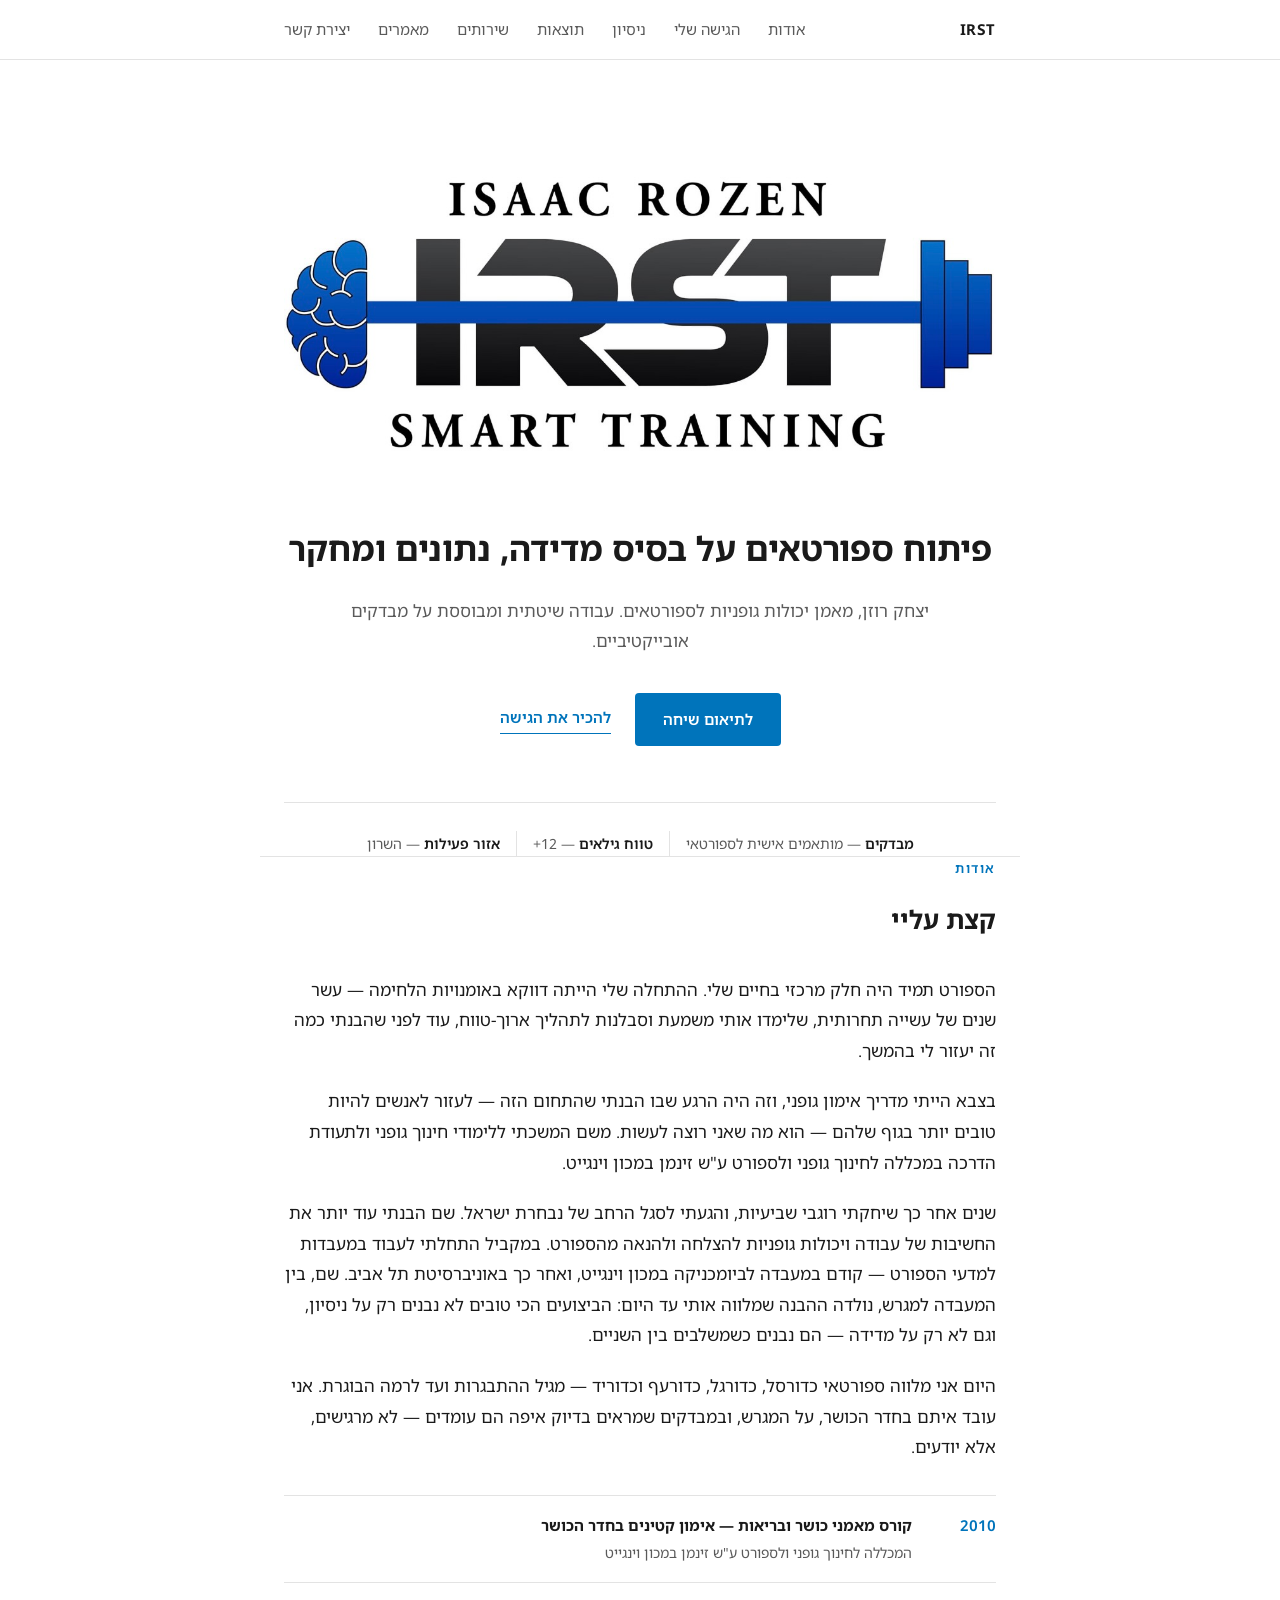
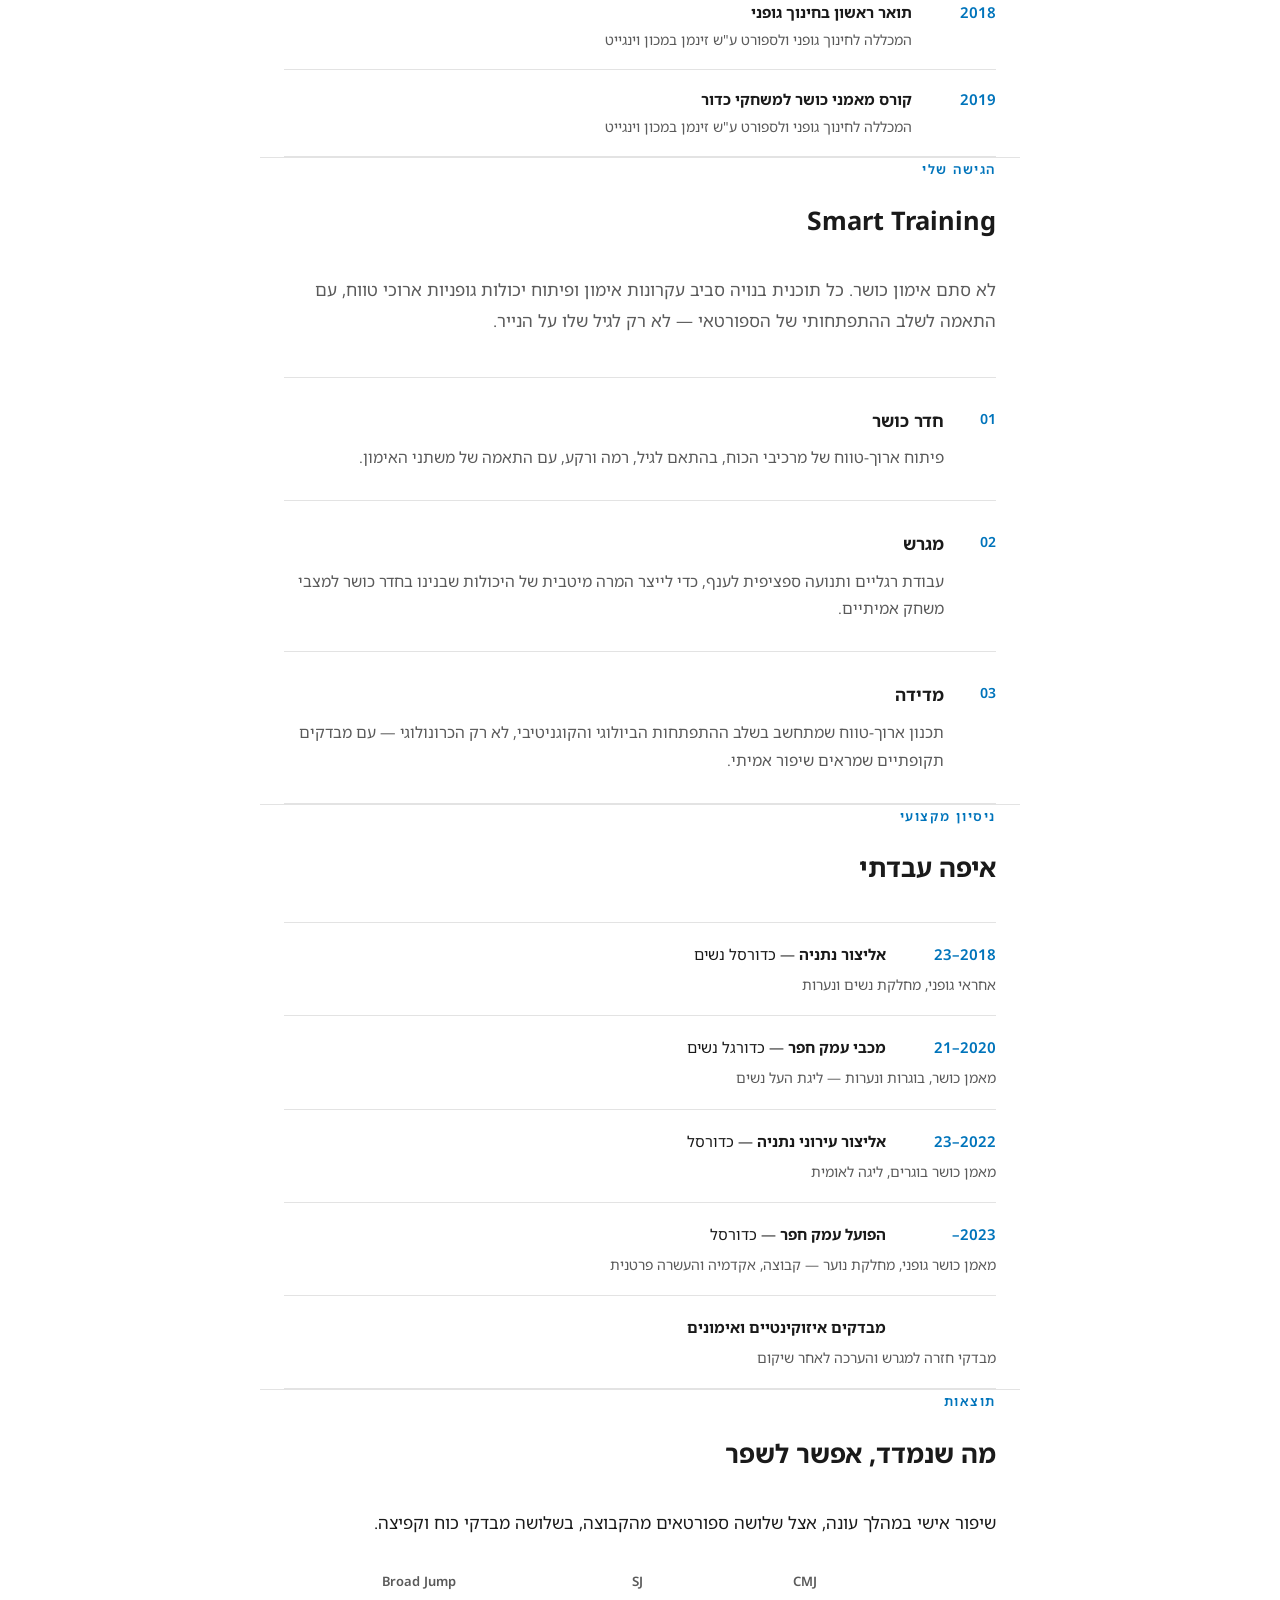
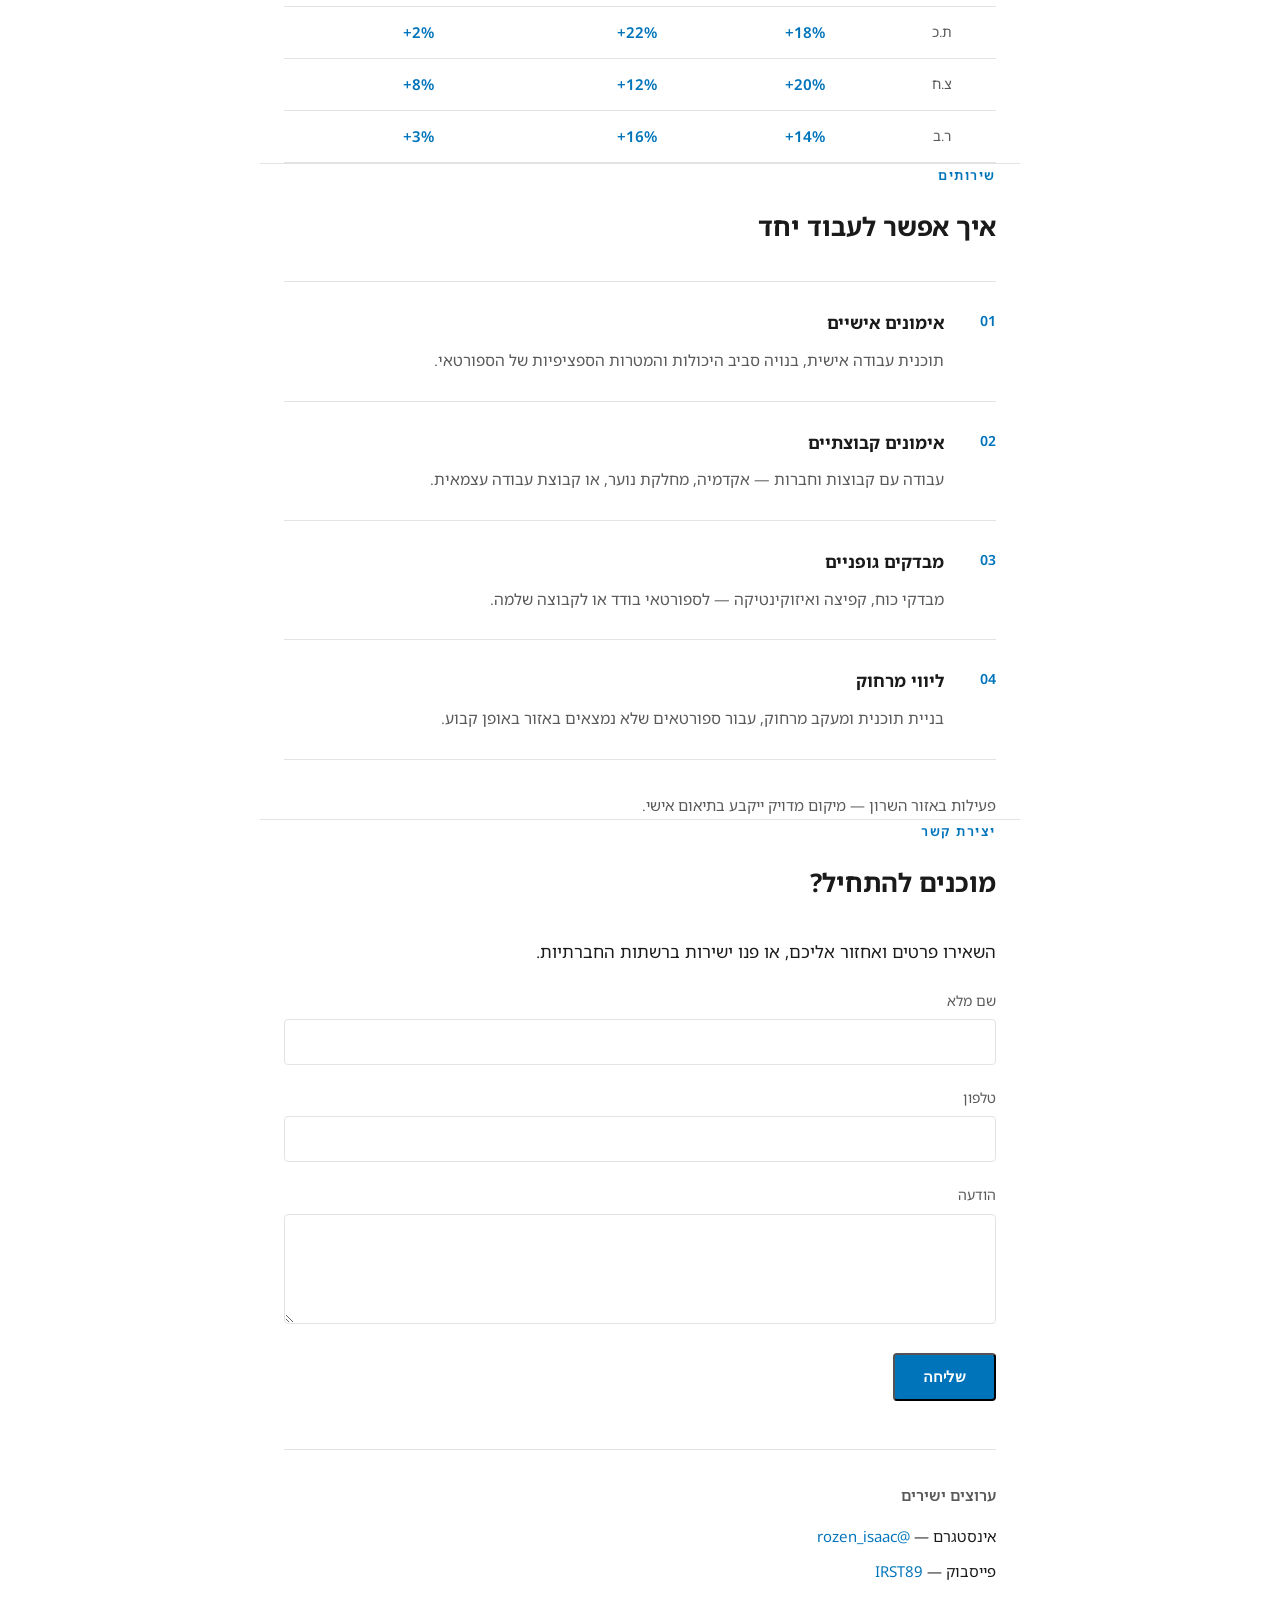
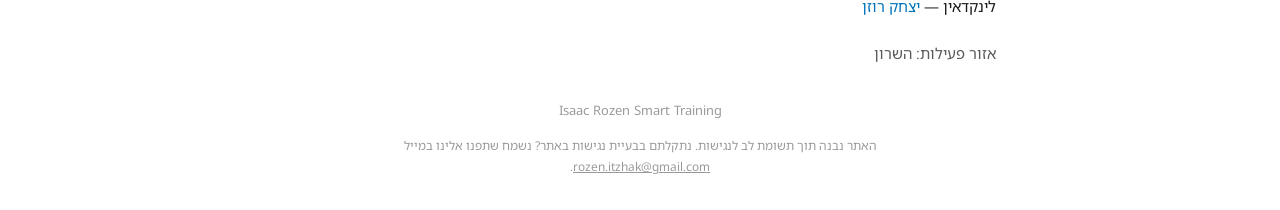
==== index.html @ 1d45dc2c "Initial commit: IRST website" ====
<!DOCTYPE html>
<html lang="he" dir="rtl">
<head>
<meta charset="UTF-8">
<meta name="viewport" content="width=device-width, initial-scale=1.0">
<title>יצחק רוזן — Smart Training</title>
<meta name="description" content="יצחק רוזן, מאמן יכולות גופניות לספורטאים. עבודה שיטתית ומבוססת על מבדקים אובייקטיביים.">
<link rel="preconnect" href="https://fonts.googleapis.com">
<link rel="preconnect" href="https://fonts.gstatic.com" crossorigin>
<link href="https://fonts.googleapis.com/css2?family=Noto+Sans+Hebrew:wght@400;500;600;700&display=swap" rel="stylesheet">
<link rel="stylesheet" href="styles.css">
</head>
<body>

<a href="#main" class="skip-link">דלג לתוכן הראשי</a>

<header class="site-nav">
  <div class="nav-inner">
    <div class="nav-brand">IRST</div>
    <nav class="nav-links" id="navLinks">
      <a href="#about">אודות</a>
      <a href="#approach">הגישה שלי</a>
      <a href="#experience">ניסיון</a>
      <a href="#results">תוצאות</a>
      <a href="#services">שירותים</a>
      <a href="articles.html">מאמרים</a>
      <a href="#contact">יצירת קשר</a>
    </nav>
    <button class="nav-toggle" id="navToggle" aria-label="פתיחת תפריט" aria-expanded="false">
      <span></span>
    </button>
  </div>
</header>

<main id="main">

  <!-- ============ HERO ============ -->
  <section class="hero wrap" id="hero">
    <img src="logo.jpg" alt="Isaac Rozen Smart Training — IRST" class="hero-logo" id="heroLogo">

    <h1>פיתוח ספורטאים על בסיס מדידה, נתונים ומחקר</h1>
    <p class="subtext">
      יצחק רוזן, מאמן יכולות גופניות לספורטאים. עבודה שיטתית ומבוססת על מבדקים אובייקטיביים.
    </p>

    <div class="hero-actions">
      <a href="#contact" class="btn-primary">לתיאום שיחה</a>
      <a href="#approach" class="link-secondary">להכיר את הגישה</a>
    </div>

    <div class="facts-strip">
      <div class="fact"><strong>מבדקים</strong> — מותאמים אישית לספורטאי</div>
      <div class="fact"><strong>טווח גילאים</strong> — 12+</div>
      <div class="fact"><strong>אזור פעילות</strong> — השרון</div>
    </div>
  </section>

  <!-- ============ ABOUT ============ -->
  <section class="wrap" id="about">
    <p class="section-label">אודות</p>
    <h2>קצת עליי</h2>

    <p>
      הספורט תמיד היה חלק מרכזי בחיים שלי. ההתחלה שלי הייתה דווקא באומנויות
      הלחימה — עשר שנים של עשייה תחרותית, שלימדו אותי משמעת וסבלנות לתהליך ארוך-טווח, עוד לפני
      שהבנתי כמה זה יעזור לי בהמשך.
    </p>
    <p>
      בצבא הייתי מדריך אימון גופני, וזה היה הרגע שבו הבנתי שהתחום הזה — לעזור לאנשים להיות
      טובים יותר בגוף שלהם — הוא מה שאני רוצה לעשות. משם המשכתי ללימודי חינוך גופני ולתעודת
      הדרכה במכללה לחינוך גופני ולספורט ע"ש זינמן במכון וינגייט.
    </p>
    <p>
      שנים אחר כך שיחקתי רוגבי שביעיות, והגעתי לסגל הרחב של נבחרת ישראל. שם הבנתי עוד יותר את
      החשיבות של עבודה ויכולות גופניות להצלחה ולהנאה מהספורט. במקביל התחלתי לעבוד במעבדות
      למדעי הספורט — קודם במעבדה לביומכניקה במכון וינגייט, ואחר כך באוניברסיטת תל אביב. שם, בין
      המעבדה למגרש, נולדה ההבנה שמלווה אותי עד היום: הביצועים הכי טובים לא נבנים רק על ניסיון,
      וגם לא רק על מדידה — הם נבנים כשמשלבים בין השניים.
    </p>
    <p>
      היום אני מלווה ספורטאי כדורסל, כדורגל, כדורעף וכדוריד — מגיל ההתבגרות ועד לרמה הבוגרת.
      אני עובד איתם בחדר הכושר, על המגרש, ובמבדקים שמראים בדיוק איפה הם עומדים — לא מרגישים,
      אלא יודעים.
    </p>

    <div class="credentials">
      <div class="credential-row">
        <div class="credential-year">2010</div>
        <div class="credential-body">
          <strong>קורס מאמני כושר ובריאות — אימון קטינים בחדר הכושר</strong>
          <span>המכללה לחינוך גופני ולספורט ע"ש זינמן במכון וינגייט</span>
        </div>
      </div>
      <div class="credential-row">
        <div class="credential-year">2018</div>
        <div class="credential-body">
          <strong>תואר ראשון בחינוך גופני</strong>
          <span>המכללה לחינוך גופני ולספורט ע"ש זינמן במכון וינגייט</span>
        </div>
      </div>
      <div class="credential-row">
        <div class="credential-year">2019</div>
        <div class="credential-body">
          <strong>קורס מאמני כושר למשחקי כדור</strong>
          <span>המכללה לחינוך גופני ולספורט ע"ש זינמן במכון וינגייט</span>
        </div>
      </div>
    </div>
  </section>

  <!-- ============ APPROACH ============ -->
  <section class="wrap" id="approach">
    <p class="section-label">הגישה שלי</p>
    <h2>Smart Training</h2>
    <p class="approach-intro">
      לא סתם אימון כושר. כל תוכנית בנויה סביב עקרונות אימון ופיתוח יכולות גופניות ארוכי טווח,
      עם התאמה לשלב ההתפתחותי של הספורטאי — לא רק לגיל שלו על הנייר.
    </p>

    <div class="approach-item">
      <div class="approach-num">01</div>
      <div class="approach-body">
        <h3>חדר כושר</h3>
        <p>
          פיתוח ארוך-טווח של מרכיבי הכוח, בהתאם לגיל, רמה ורקע, עם התאמה של משתני האימון.
        </p>
      </div>
    </div>
    <div class="approach-item">
      <div class="approach-num">02</div>
      <div class="approach-body">
        <h3>מגרש</h3>
        <p>
          עבודת רגליים ותנועה ספציפית לענף, כדי לייצר המרה מיטבית של היכולות שבנינו בחדר כושר
          למצבי משחק אמיתיים.
        </p>
      </div>
    </div>
    <div class="approach-item">
      <div class="approach-num">03</div>
      <div class="approach-body">
        <h3>מדידה</h3>
        <p>
          תכנון ארוך-טווח שמתחשב בשלב ההתפתחות הביולוגי והקוגניטיבי, לא רק הכרונולוגי — עם
          מבדקים תקופתיים שמראים שיפור אמיתי.
        </p>
      </div>
    </div>
  </section>

  <!-- ============ EXPERIENCE ============ -->
  <section class="wrap" id="experience">
    <p class="section-label">ניסיון מקצועי</p>
    <h2>איפה עבדתי</h2>

    <div class="experience-list">
      <div class="experience-row">
        <div class="experience-year">2018–23</div>
        <div class="experience-main"><strong>אליצור נתניה</strong> — כדורסל נשים</div>
        <div class="experience-role">אחראי גופני, מחלקת נשים ונערות</div>
      </div>
      <div class="experience-row">
        <div class="experience-year">2020–21</div>
        <div class="experience-main"><strong>מכבי עמק חפר</strong> — כדורגל נשים</div>
        <div class="experience-role">מאמן כושר, בוגרות ונערות — ליגת העל נשים</div>
      </div>
      <div class="experience-row">
        <div class="experience-year">2022–23</div>
        <div class="experience-main"><strong>אליצור עירוני נתניה</strong> — כדורסל</div>
        <div class="experience-role">מאמן כושר בוגרים, ליגה לאומית</div>
      </div>
      <div class="experience-row">
        <div class="experience-year">2023–</div>
        <div class="experience-main"><strong>הפועל עמק חפר</strong> — כדורסל</div>
        <div class="experience-role">מאמן כושר גופני, מחלקת נוער — קבוצה, אקדמיה והעשרה פרטנית</div>
      </div>
      <div class="experience-row">
        <div class="experience-year">&nbsp;</div>
        <div class="experience-main"><strong>מבדקים איזוקינטיים ואימונים</strong></div>
        <div class="experience-role">מבדקי חזרה למגרש והערכה לאחר שיקום</div>
      </div>
    </div>
  </section>

  <!-- ============ RESULTS ============ -->
  <section class="wrap" id="results">
    <p class="section-label">תוצאות</p>
    <h2>מה שנמדד, אפשר לשפר</h2>
    <p>
      שיפור אישי במהלך עונה, אצל שלושה ספורטאים מהקבוצה, בשלושה מבדקי כוח וקפיצה.
    </p>

    <div class="results-table-wrap">
      <table class="results-table">
        <thead>
          <tr>
            <th></th>
            <th>CMJ</th>
            <th>SJ</th>
            <th>Broad Jump</th>
          </tr>
        </thead>
        <tbody>
          <tr>
            <td>ת.כ</td>
            <td>+18%</td>
            <td>+22%</td>
            <td>+2%</td>
          </tr>
          <tr>
            <td>צ.ח</td>
            <td>+20%</td>
            <td>+12%</td>
            <td>+8%</td>
          </tr>
          <tr>
            <td>ר.ב</td>
            <td>+14%</td>
            <td>+16%</td>
            <td>+3%</td>
          </tr>
        </tbody>
      </table>
    </div>
  </section>

  <!-- ============ SERVICES ============ -->
  <section class="wrap" id="services">
    <p class="section-label">שירותים</p>
    <h2>איך אפשר לעבוד יחד</h2>

    <div class="service-item">
      <div class="service-num">01</div>
      <div class="service-body">
        <h3>אימונים אישיים</h3>
        <p>תוכנית עבודה אישית, בנויה סביב היכולות והמטרות הספציפיות של הספורטאי.</p>
      </div>
    </div>
    <div class="service-item">
      <div class="service-num">02</div>
      <div class="service-body">
        <h3>אימונים קבוצתיים</h3>
        <p>עבודה עם קבוצות וחברות — אקדמיה, מחלקת נוער, או קבוצת עבודה עצמאית.</p>
      </div>
    </div>
    <div class="service-item">
      <div class="service-num">03</div>
      <div class="service-body">
        <h3>מבדקים גופניים</h3>
        <p>מבדקי כוח, קפיצה ואיזוקינטיקה — לספורטאי בודד או לקבוצה שלמה.</p>
      </div>
    </div>
    <div class="service-item">
      <div class="service-num">04</div>
      <div class="service-body">
        <h3>ליווי מרחוק</h3>
        <p>בניית תוכנית ומעקב מרחוק, עבור ספורטאים שלא נמצאים באזור באופן קבוע.</p>
      </div>
    </div>

    <p class="services-closing">פעילות באזור השרון — מיקום מדויק ייקבע בתיאום אישי.</p>
  </section>

  <!-- ============ CONTACT ============ -->
  <section class="wrap" id="contact">
    <p class="section-label">יצירת קשר</p>
    <h2>מוכנים להתחיל?</h2>
    <p>השאירו פרטים ואחזור אליכם, או פנו ישירות ברשתות החברתיות.</p>

    <form class="contact-form" id="contactForm" action="https://formspree.io/f/xbdnpzzw" method="POST">
      <div class="form-group">
        <label for="fullName">שם מלא</label>
        <input type="text" id="fullName" name="fullName" required>
      </div>
      <div class="form-group">
        <label for="phone">טלפון</label>
        <input type="tel" id="phone" name="phone" required>
      </div>
      <div class="form-group">
        <label for="message">הודעה</label>
        <textarea id="message" name="message"></textarea>
      </div>
      <button type="submit" class="btn-primary">שליחה</button>
    </form>

    <p class="form-success" id="contactSuccess" hidden>
      תודה! הפרטים נשלחו בהצלחה, ואחזור אליכם בהקדם.
    </p>

    <div class="contact-channels">
      <h3>ערוצים ישירים</h3>
      <ul>
        <li>אינסטגרם — <a href="https://instagram.com/rozen_isaac" target="_blank" rel="noopener">@rozen_isaac</a></li>
        <li>פייסבוק — <a href="https://www.facebook.com/IRST89/" target="_blank" rel="noopener">IRST89</a></li>
        <li>לינקדאין — <a href="https://www.linkedin.com/in/itzhak-rozen-9300a0170" target="_blank" rel="noopener">יצחק רוזן</a></li>
      </ul>
      <p class="contact-area">אזור פעילות: השרון</p>
    </div>
  </section>

</main>

<footer>
  <div class="wrap">
    Isaac Rozen Smart Training
    <p class="accessibility-note">
      האתר נבנה תוך תשומת לב לנגישות. נתקלתם בבעיית נגישות באתר?
      נשמח שתפנו אלינו במייל <a href="mailto:rozen.itzhak@gmail.com">rozen.itzhak@gmail.com</a>.
    </p>
  </div>
</footer>

<script>
  // Mobile menu toggle
  var navToggle = document.getElementById('navToggle');
  var navLinks = document.getElementById('navLinks');

  navToggle.addEventListener('click', function () {
    var isOpen = navLinks.classList.toggle('open');
    navToggle.classList.toggle('open', isOpen);
    navToggle.setAttribute('aria-expanded', isOpen ? 'true' : 'false');
  });

  // Close mobile menu after tapping a link
  navLinks.querySelectorAll('a').forEach(function (link) {
    link.addEventListener('click', function () {
      navLinks.classList.remove('open');
      navToggle.classList.remove('open');
      navToggle.setAttribute('aria-expanded', 'false');
    });
  });

  // Logo placeholder fallback: shows a dashed box with instructions until logo.png exists
  var heroLogo = document.getElementById('heroLogo');
  heroLogo.addEventListener('error', function () {
    var placeholder = document.createElement('div');
    placeholder.className = 'hero-logo-placeholder';
    placeholder.textContent = 'לוגו IRST — יופיע כאן לאחר הוספת הקובץ logo.png';
    heroLogo.replaceWith(placeholder);
  });

  // Contact form: submits to Formspree via fetch so the user stays on the page
  var contactForm = document.getElementById('contactForm');
  contactForm.addEventListener('submit', function (e) {
    e.preventDefault();
    var submitButton = contactForm.querySelector('button[type="submit"]');
    submitButton.disabled = true;

    fetch(contactForm.action, {
      method: 'POST',
      body: new FormData(contactForm),
      headers: { 'Accept': 'application/json' }
    }).then(function (response) {
      if (response.ok) {
        contactForm.reset();
        contactForm.hidden = true;
        document.getElementById('contactSuccess').hidden = false;
      } else {
        alert('משהו השתבש בשליחה. נסו שוב או פנו ישירות ברשתות החברתיות.');
        submitButton.disabled = false;
      }
    }).catch(function () {
      alert('משהו השתבש בשליחה. נסו שוב או פנו ישירות ברשתות החברתיות.');
      submitButton.disabled = false;
    });
  });
</script>

</body>
</html>
---- styles.css ----
:root {
  --accent: #0074BB;
  --text: #1a1a1a;
  --text-secondary: #5a5a5a;
  --border: #e3e3e3;
  --bg: #ffffff;
  --max-width: 760px;
}

* { box-sizing: border-box; }

html {
  scroll-behavior: smooth;
}

body {
  margin: 0;
  background: var(--bg);
  color: var(--text);
  font-family: 'Noto Sans Hebrew', Arial, sans-serif;
  font-size: 17px;
  line-height: 1.8;
  -webkit-font-smoothing: antialiased;
}

a {
  color: var(--accent);
  text-decoration: none;
}
a:hover { text-decoration: underline; }

.wrap {
  max-width: var(--max-width);
  margin: 0 auto;
  padding: 0 24px;
}

.skip-link {
  position: absolute;
  top: -100px;
  right: 16px;
  background: var(--accent);
  color: #fff;
  padding: 10px 18px;
  border-radius: 4px;
  font-size: 14px;
  font-weight: 600;
  z-index: 1000;
  transition: top 0.15s ease;
}
.skip-link:focus {
  top: 12px;
}

/* ---------- Nav ---------- */

header.site-nav {
  position: sticky;
  top: 0;
  background: rgba(255,255,255,0.96);
  backdrop-filter: saturate(180%) blur(6px);
  border-bottom: 1px solid var(--border);
  z-index: 100;
}

.nav-inner {
  max-width: var(--max-width);
  margin: 0 auto;
  padding: 16px 24px;
  display: flex;
  align-items: center;
  justify-content: space-between;
}

.nav-brand {
  font-weight: 700;
  font-size: 15px;
  letter-spacing: 0.04em;
  color: var(--text);
}

nav.nav-links {
  display: flex;
  gap: 28px;
}

nav.nav-links a {
  color: var(--text-secondary);
  font-size: 15px;
}
nav.nav-links a:hover { color: var(--accent); text-decoration: none; }

.nav-toggle {
  display: none;
  background: none;
  border: none;
  cursor: pointer;
  padding: 6px;
  width: 32px;
  height: 32px;
  position: relative;
}
.nav-toggle span,
.nav-toggle span::before,
.nav-toggle span::after {
  content: "";
  display: block;
  position: absolute;
  right: 6px;
  left: 6px;
  height: 2px;
  background: var(--text);
  transition: transform 0.2s ease, opacity 0.2s ease;
}
.nav-toggle span { top: 15px; }
.nav-toggle span::before { top: -8px; }
.nav-toggle span::after { top: 8px; }
.nav-toggle.open span { background: transparent; }
.nav-toggle.open span::before { transform: translateY(8px) rotate(45deg); }
.nav-toggle.open span::after { transform: translateY(-8px) rotate(-45deg); }

@media (max-width: 700px) {
  nav.nav-links {
    position: absolute;
    top: 100%;
    right: 0;
    left: 0;
    background: var(--bg);
    border-bottom: 1px solid var(--border);
    flex-direction: column;
    gap: 0;
    max-height: 0;
    overflow: hidden;
    transition: max-height 0.25s ease;
  }
  nav.nav-links.open {
    max-height: 400px;
  }
  nav.nav-links a {
    padding: 14px 24px;
    border-top: 1px solid var(--border);
  }
  .nav-toggle { display: block; }
}

/* ---------- Sections ---------- */

section {
  padding: 88px 0;
  border-bottom: 1px solid var(--border);
  scroll-margin-top: 64px;
}
section:last-of-type { border-bottom: none; }

.section-label {
  font-size: 13px;
  font-weight: 600;
  letter-spacing: 0.12em;
  text-transform: uppercase;
  color: var(--accent);
  margin: 0 0 16px;
}

h1, h2, h3 { font-weight: 700; margin: 0; }

h2 {
  font-size: 1.6rem;
  margin-bottom: 32px;
}

p { margin: 0 0 20px; color: var(--text); }
p:last-child { margin-bottom: 0; }

.text-secondary { color: var(--text-secondary); }

/* ---------- Hero ---------- */

.hero {
  padding-top: 56px;
  text-align: center;
}

.hero-logo {
  width: 100%;
  max-width: 100%;
  height: auto;
  display: block;
  margin: 0 0 8px;
}

/* Placeholder shown until the real logo file is dropped in (see JS onerror fallback below) */
.hero-logo-placeholder {
  width: 100%;
  aspect-ratio: 16 / 5;
  border: 1px dashed var(--border);
  border-radius: 6px;
  display: flex;
  align-items: center;
  justify-content: center;
  color: var(--text-secondary);
  font-size: 14px;
  margin: 0 0 8px;
}

.hero h1 {
  font-size: 2.1rem;
  line-height: 1.4;
  margin: 0 0 24px;
}

.hero .subtext {
  font-size: 17px;
  color: var(--text-secondary);
  max-width: 620px;
  margin: 0 auto 36px;
}

.hero-actions {
  display: flex;
  align-items: center;
  justify-content: center;
  gap: 24px;
  flex-wrap: wrap;
  margin-bottom: 56px;
}

.btn-primary {
  display: inline-block;
  background: var(--accent);
  color: #fff;
  font-weight: 600;
  font-size: 15px;
  padding: 13px 28px;
  border-radius: 4px;
  text-decoration: none;
}
.btn-primary:hover { background: #005f99; text-decoration: none; }

.link-secondary {
  font-weight: 600;
  font-size: 15px;
  color: var(--accent);
  border-bottom: 1px solid var(--accent);
  padding-bottom: 2px;
}
.link-secondary:hover { text-decoration: none; opacity: 0.75; }

.facts-strip {
  display: flex;
  justify-content: center;
  flex-wrap: wrap;
  gap: 10px 0;
  font-size: 14px;
  color: var(--text-secondary);
  border-top: 1px solid var(--border);
  padding-top: 28px;
}
.facts-strip .fact { padding: 0 16px; }
.facts-strip .fact:not(:last-child) { border-left: 1px solid var(--border); }
.facts-strip .fact strong { color: var(--text); font-weight: 600; }

@media (max-width: 480px) {
  .facts-strip { flex-direction: column; align-items: center; gap: 10px; }
  .facts-strip .fact { border-left: none !important; padding: 0; }
}

/* ---------- About / credentials list ---------- */

.credentials {
  margin-top: 32px;
}
.credential-row {
  display: flex;
  gap: 20px;
  padding: 16px 0;
  border-top: 1px solid var(--border);
  font-size: 15px;
}
.credential-row:last-child { border-bottom: 1px solid var(--border); }
.credential-year {
  flex: 0 0 auto;
  width: 64px;
  color: var(--accent);
  font-weight: 600;
}
.credential-body strong { display: block; color: var(--text); }
.credential-body span { color: var(--text-secondary); font-size: 14px; }

@media (max-width: 480px) {
  .credential-row { gap: 12px; }
  .credential-year { width: 48px; font-size: 14px; }
}

/* ---------- Approach ---------- */

.approach-intro {
  color: var(--text-secondary);
  margin-bottom: 40px;
}

.approach-item {
  display: flex;
  gap: 20px;
  padding: 28px 0;
  border-top: 1px solid var(--border);
}
.approach-item:last-child { border-bottom: 1px solid var(--border); }
.approach-num {
  flex: 0 0 auto;
  font-size: 14px;
  font-weight: 600;
  color: var(--accent);
  width: 32px;
}
.approach-body h3 { font-size: 17px; margin-bottom: 8px; }
.approach-body p { color: var(--text-secondary); font-size: 15.5px; }

/* ---------- Experience ---------- */

.experience-row {
  display: flex;
  flex-wrap: wrap;
  gap: 4px 20px;
  padding: 18px 0;
  border-top: 1px solid var(--border);
  font-size: 15px;
}
.experience-row:last-child { border-bottom: 1px solid var(--border); }
.experience-year {
  flex: 0 0 90px;
  color: var(--accent);
  font-weight: 600;
}
.experience-main { flex: 1 1 260px; }
.experience-main strong { color: var(--text); }
.experience-role { color: var(--text-secondary); font-size: 14px; flex-basis: 100%; }

/* ---------- Results ---------- */

.results-callout {
  border-right: 2px solid var(--accent);
  padding: 4px 18px;
  margin: 28px 0 40px;
  color: var(--text-secondary);
  font-size: 14.5px;
  font-style: italic;
}
[dir="rtl"] .results-callout {
  border-right: none;
  border-left: none;
  border-inline-start: 2px solid var(--accent);
}

.results-table-wrap {
  overflow-x: auto;
}
.results-table {
  width: 100%;
  border-collapse: collapse;
  font-size: 15px;
}
.results-table th,
.results-table td {
  padding: 12px 8px;
  text-align: center;
  border-top: 1px solid var(--border);
  white-space: nowrap;
}
.results-table thead th {
  border-top: none;
  border-bottom: 1px solid var(--border);
  color: var(--text-secondary);
  font-weight: 600;
  font-size: 13px;
}
.results-table tbody tr:last-child td {
  border-bottom: 1px solid var(--border);
}
.results-table td:first-child {
  color: var(--text-secondary);
  font-size: 14px;
}
.results-table td:not(:first-child) {
  direction: ltr;
  color: var(--accent);
  font-weight: 600;
}

/* ---------- Services ---------- */

.service-item {
  display: flex;
  gap: 20px;
  padding: 26px 0;
  border-top: 1px solid var(--border);
}
.service-item:last-of-type { border-bottom: 1px solid var(--border); }
.service-num {
  flex: 0 0 auto;
  width: 32px;
  font-size: 14px;
  font-weight: 600;
  color: var(--accent);
}
.service-body h3 { font-size: 17px; margin-bottom: 8px; }
.service-body p { color: var(--text-secondary); font-size: 15.5px; }

.services-closing {
  margin-top: 32px;
  color: var(--text-secondary);
  font-size: 15px;
}

/* ---------- Contact ---------- */

form.contact-form {
  margin-top: 8px;
}
.form-group {
  margin-bottom: 20px;
}
.form-group label {
  display: block;
  font-size: 14px;
  color: var(--text-secondary);
  margin-bottom: 6px;
}
.form-group input,
.form-group textarea {
  width: 100%;
  font-family: inherit;
  font-size: 15px;
  padding: 12px 14px;
  border: 1px solid var(--border);
  border-radius: 4px;
  background: #fff;
  color: var(--text);
}
.form-group input:focus,
.form-group textarea:focus {
  outline: none;
  border-color: var(--accent);
}
.form-group textarea { resize: vertical; min-height: 110px; }

.form-success {
  font-size: 15px;
  color: var(--accent);
  font-weight: 600;
}

.contact-channels {
  margin-top: 48px;
  padding-top: 32px;
  border-top: 1px solid var(--border);
}
.contact-channels h3 {
  font-size: 15px;
  color: var(--text-secondary);
  font-weight: 600;
  margin-bottom: 14px;
}
.contact-channels ul {
  list-style: none;
  margin: 0;
  padding: 0;
}
.contact-channels li {
  margin-bottom: 8px;
  font-size: 15px;
}
.contact-area {
  margin-top: 20px;
  font-size: 15px;
  color: var(--text-secondary);
}

footer {
  padding: 32px 0;
  text-align: center;
  font-size: 13px;
  color: #999;
}
.accessibility-note {
  margin: 12px 0 0;
  font-size: 12px;
  color: #999;
  max-width: 480px;
  margin-inline: auto;
}
.accessibility-note a {
  color: #999;
  text-decoration: underline;
}

/* ---------- Articles ---------- */

.article-item {
  padding: 28px 0;
  border-top: 1px solid var(--border);
}
.article-item:last-child { border-bottom: 1px solid var(--border); }
.article-item h3 { font-size: 19px; margin-bottom: 10px; }
.article-item p { color: var(--text-secondary); font-size: 15.5px; margin-bottom: 10px; }
.article-item a.read-more { font-weight: 600; font-size: 14px; }

.article-body h2 {
  font-size: 1.25rem;
  margin-top: 48px;
  margin-bottom: 20px;
}
.article-body h2:first-child { margin-top: 0; }
.article-body h3 {
  font-size: 1.05rem;
  margin-top: 32px;
  margin-bottom: 16px;
  color: var(--accent);
}
.article-body p {
  font-size: 16.5px;
}
.article-body ul {
  margin: 0 0 20px;
  padding-inline-start: 22px;
}
.article-body li {
  margin-bottom: 8px;
  color: var(--text);
}
.article-meta {
  color: var(--text-secondary);
  font-size: 14px;
  margin-bottom: 40px;
}
.back-link {
  display: inline-block;
  margin-bottom: 32px;
  font-size: 14px;
  font-weight: 600;
}
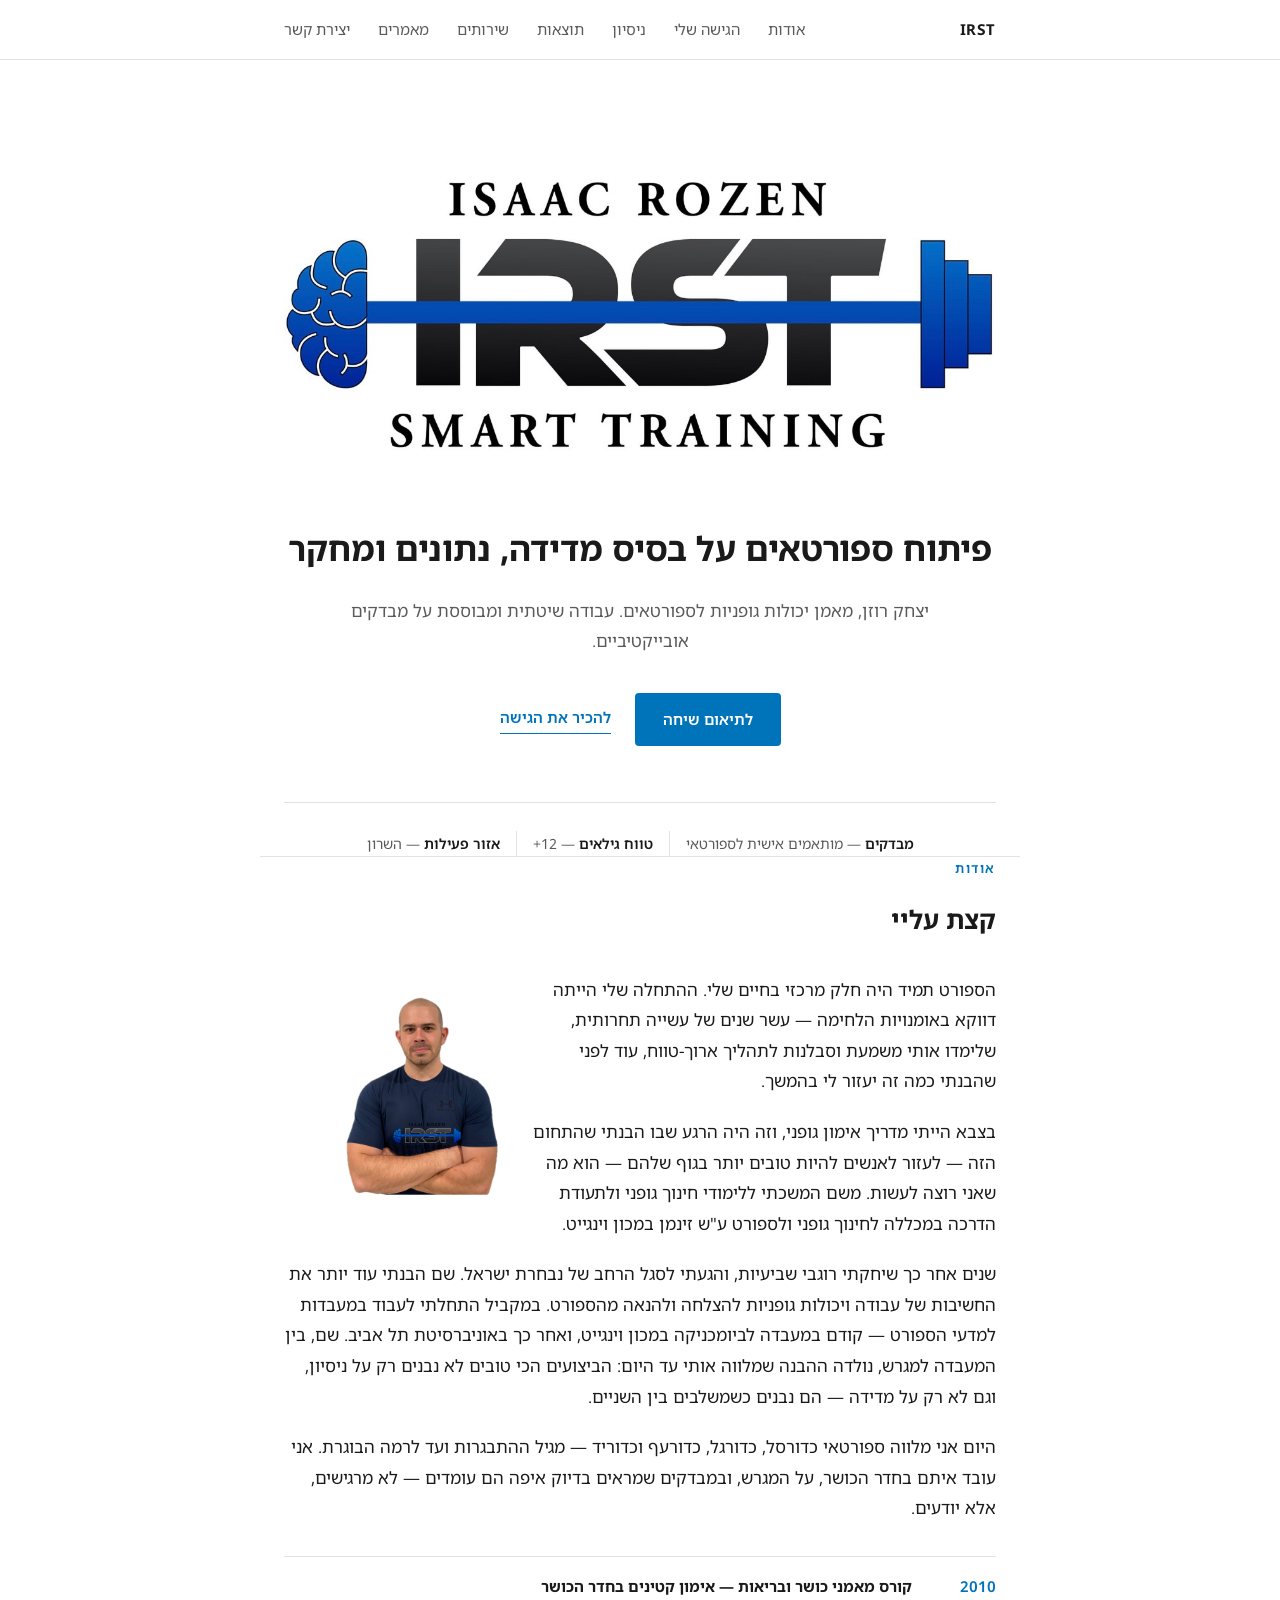
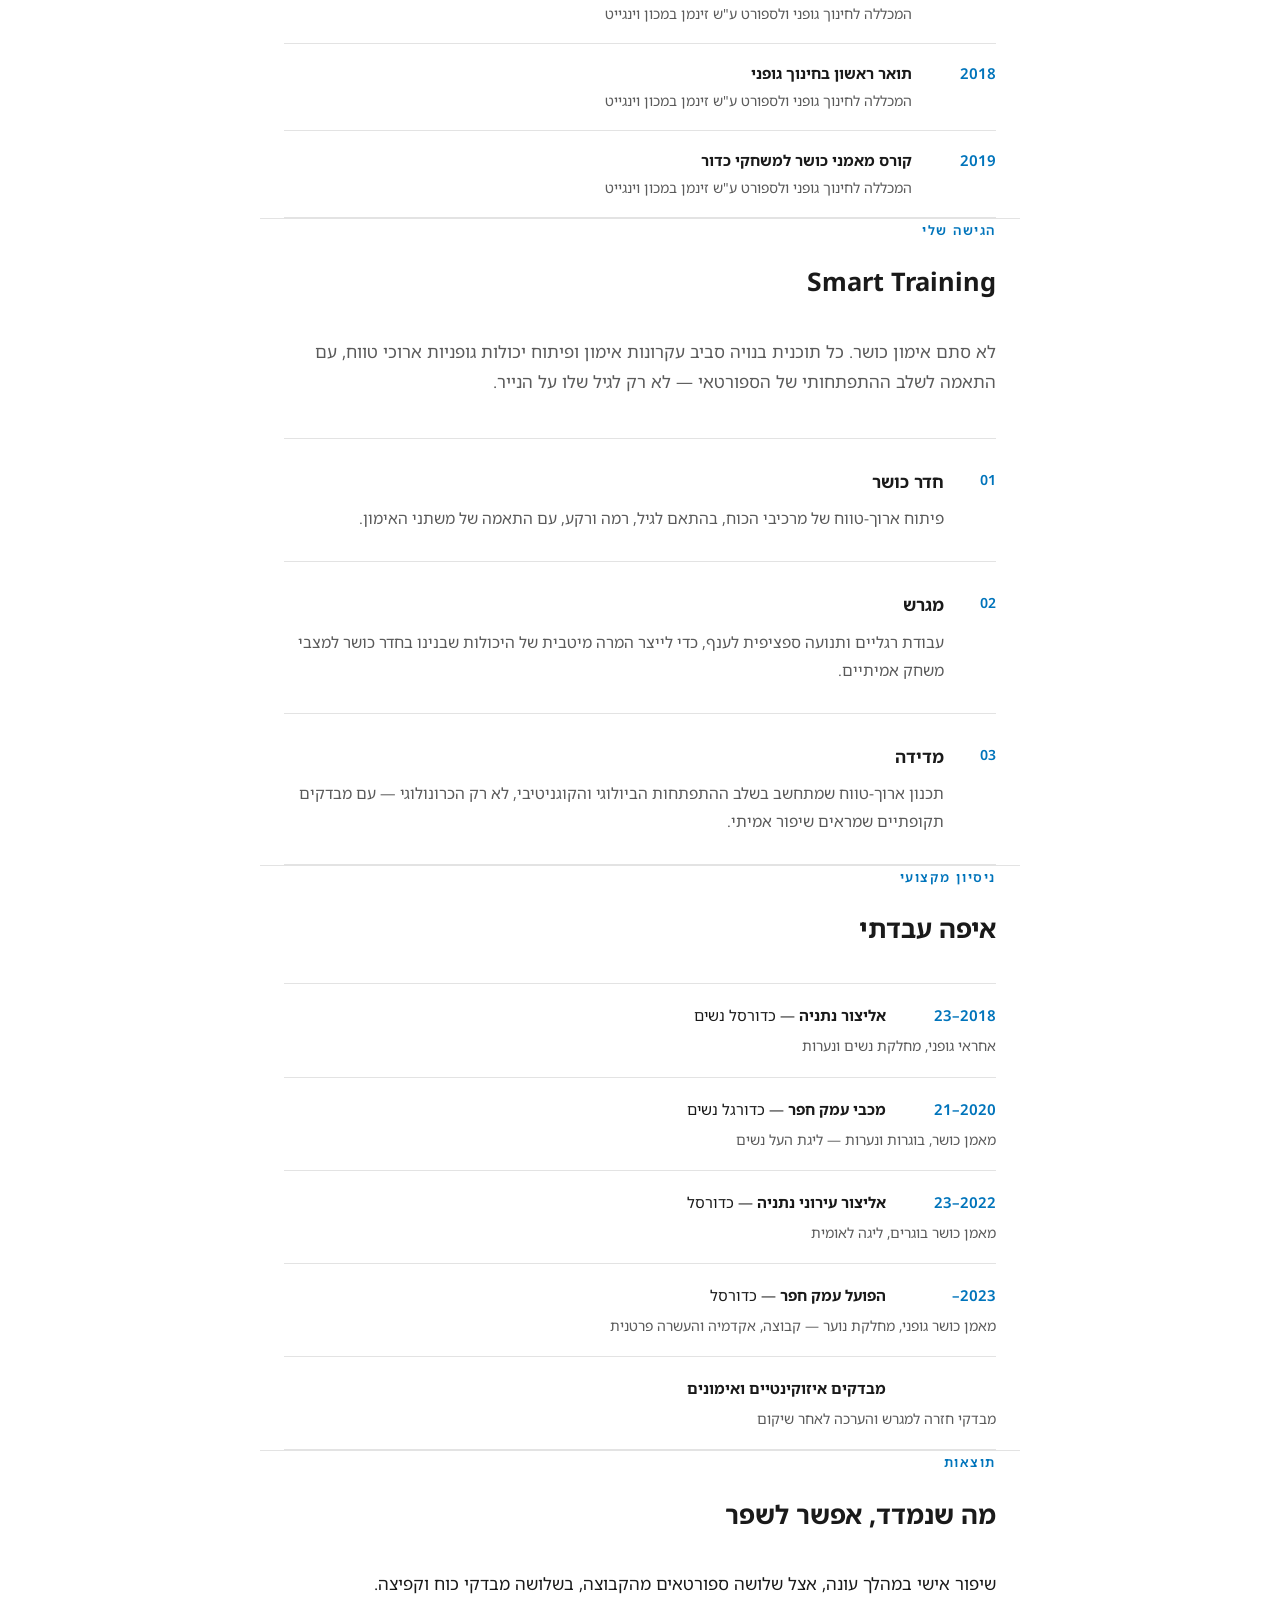
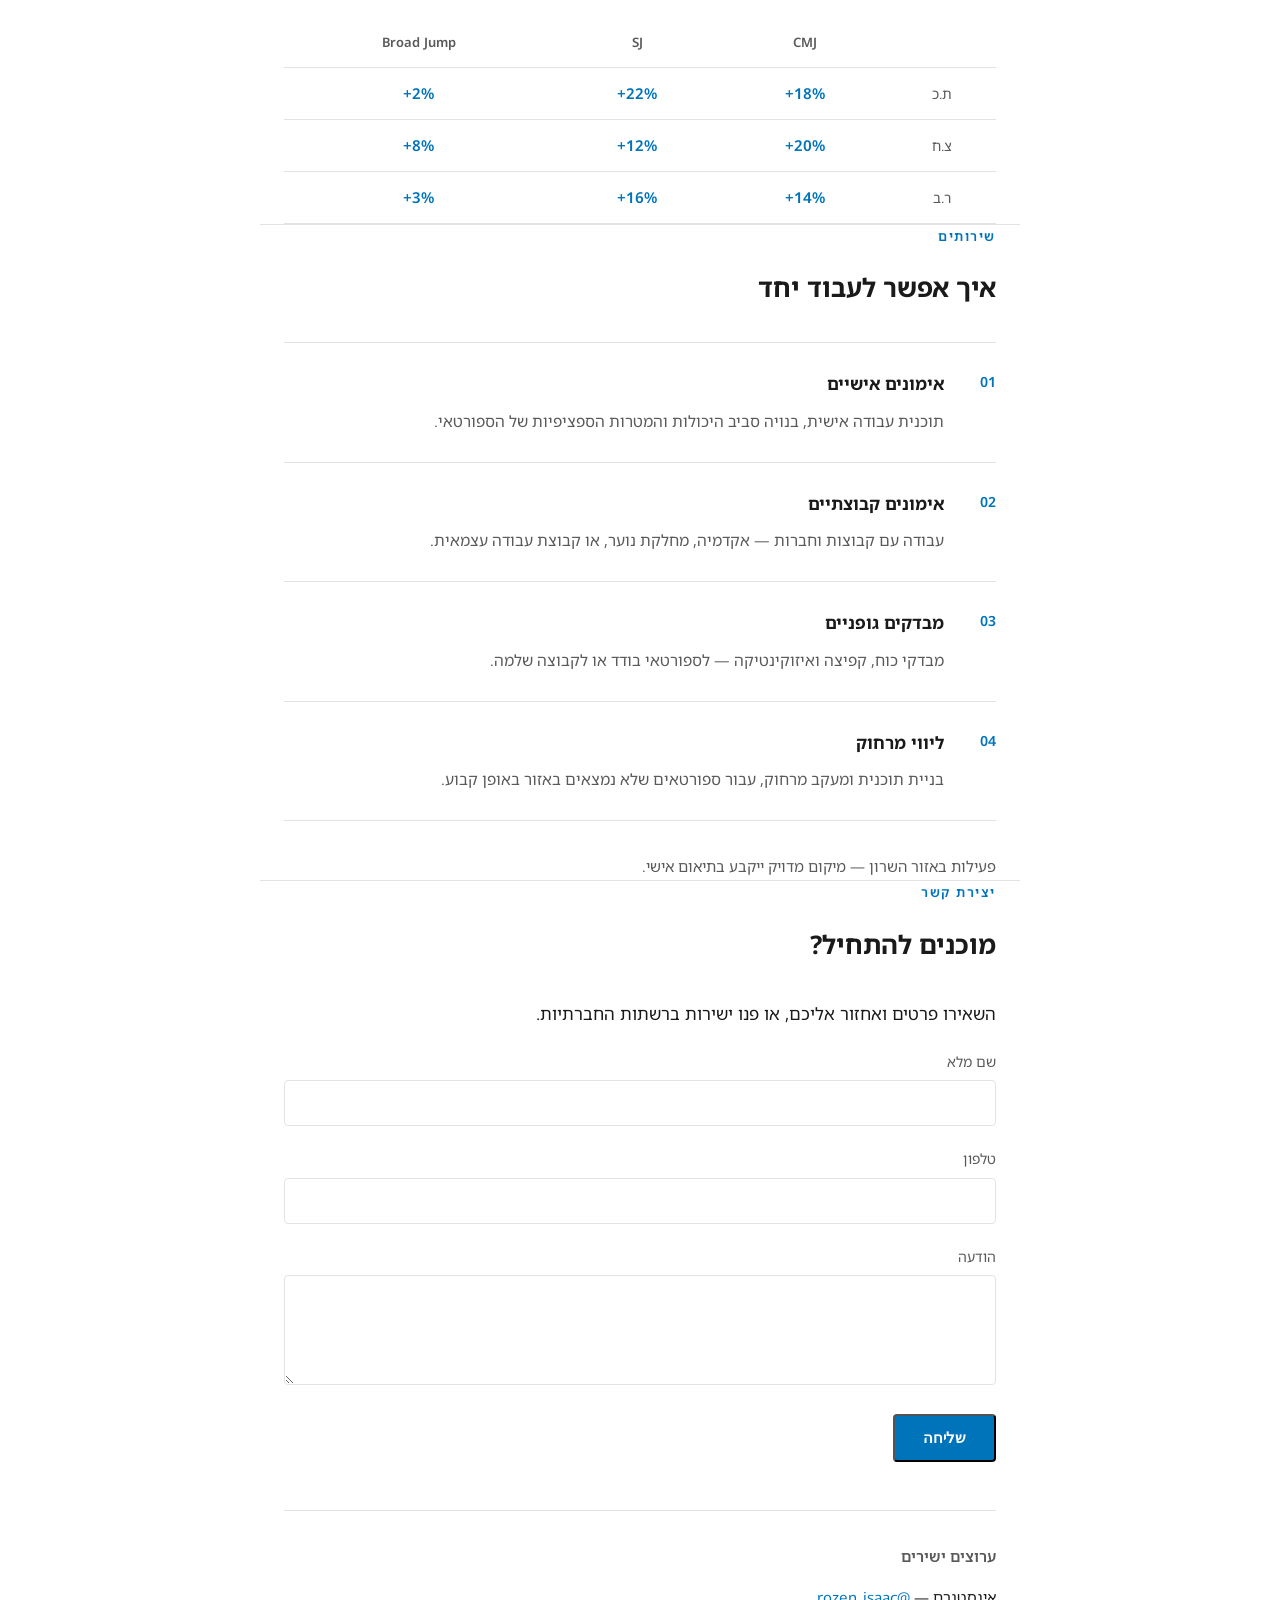
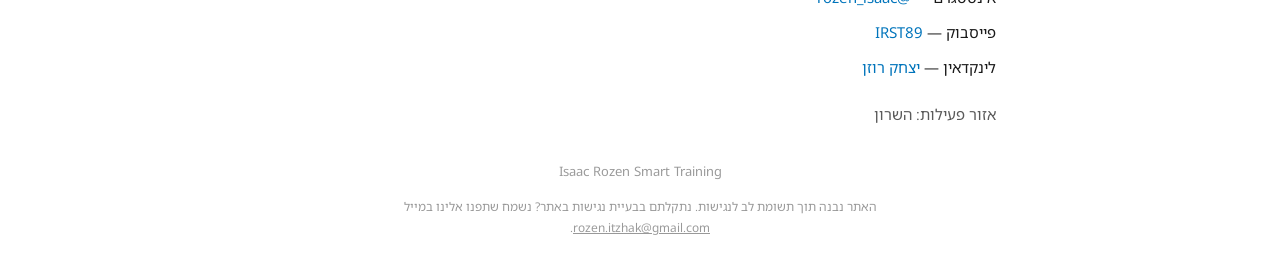
==== commit 6eb33622: "Add personal photo to About section" ====
--- a/index.html
+++ b/index.html
@@ -59,6 +59,8 @@
   <section class="wrap" id="about">
     <p class="section-label">אודות</p>
     <h2>קצת עליי</h2>
+
+    <img src="isaac-headshot.png" alt="יצחק רוזן" class="about-photo">
 
     <p>
       הספורט תמיד היה חלק מרכזי בחיים שלי. ההתחלה שלי הייתה דווקא באומנויות
--- a/styles.css
+++ b/styles.css
@@ -266,6 +266,23 @@
 
 /* ---------- About / credentials list ---------- */
 
+.about-photo {
+  float: left;
+  width: 220px;
+  margin: 0 0 16px 28px;
+  border-radius: 8px;
+}
+
+@media (max-width: 560px) {
+  .about-photo {
+    float: none;
+    display: block;
+    width: 60%;
+    max-width: 220px;
+    margin: 0 auto 24px;
+  }
+}
+
 .credentials {
   margin-top: 32px;
 }
@@ -503,6 +520,23 @@
 .article-item h3 { font-size: 19px; margin-bottom: 10px; }
 .article-item p { color: var(--text-secondary); font-size: 15.5px; margin-bottom: 10px; }
 .article-item a.read-more { font-weight: 600; font-size: 14px; }
+.article-item-image {
+  display: block;
+  width: 100%;
+  aspect-ratio: 16 / 9;
+  object-fit: cover;
+  border-radius: 6px;
+  margin-bottom: 16px;
+}
+
+.article-hero-image {
+  display: block;
+  width: 100%;
+  max-height: 420px;
+  object-fit: cover;
+  border-radius: 8px;
+  margin-bottom: 32px;
+}
 
 .article-body h2 {
   font-size: 1.25rem;
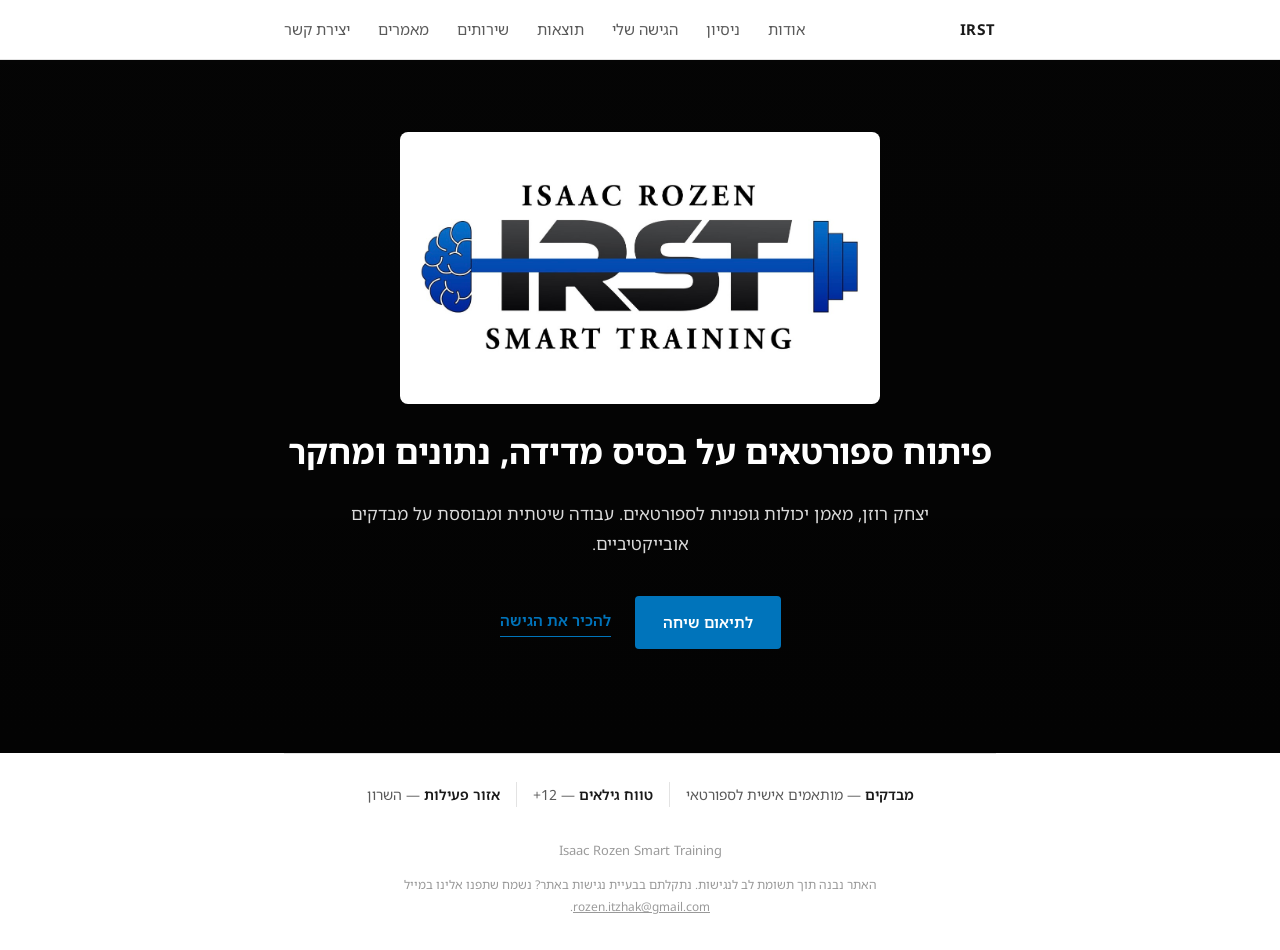
==== commit 7a5aaf43: "Reorder nav: Experience before Approach" ====
--- a/index.html
+++ b/index.html
@@ -18,13 +18,13 @@
   <div class="nav-inner">
     <div class="nav-brand">IRST</div>
     <nav class="nav-links" id="navLinks">
-      <a href="#about">אודות</a>
-      <a href="#approach">הגישה שלי</a>
-      <a href="#experience">ניסיון</a>
-      <a href="#results">תוצאות</a>
-      <a href="#services">שירותים</a>
+      <a href="about.html">אודות</a>
+      <a href="experience.html">ניסיון</a>
+      <a href="approach.html">הגישה שלי</a>
+      <a href="results.html">תוצאות</a>
+      <a href="services.html">שירותים</a>
       <a href="articles.html">מאמרים</a>
-      <a href="#contact">יצירת קשר</a>
+      <a href="contact.html">יצירת קשר</a>
     </nav>
     <button class="nav-toggle" id="navToggle" aria-label="פתיחת תפריט" aria-expanded="false">
       <span></span>
@@ -35,270 +35,31 @@
 <main id="main">
 
   <!-- ============ HERO ============ -->
-  <section class="hero wrap" id="hero">
-    <img src="logo.jpg" alt="Isaac Rozen Smart Training — IRST" class="hero-logo" id="heroLogo">
+  <!-- TODO: replace hero-bg.jpg with the final background photo -->
+  <section class="hero-bg">
+    <div class="hero-bg-overlay"></div>
+    <div class="wrap hero-content">
+      <img src="logo.jpg" alt="Isaac Rozen Smart Training — IRST" class="hero-logo" id="heroLogo">
 
-    <h1>פיתוח ספורטאים על בסיס מדידה, נתונים ומחקר</h1>
-    <p class="subtext">
-      יצחק רוזן, מאמן יכולות גופניות לספורטאים. עבודה שיטתית ומבוססת על מבדקים אובייקטיביים.
-    </p>
+      <h1>פיתוח ספורטאים על בסיס מדידה, נתונים ומחקר</h1>
+      <p class="subtext">
+        יצחק רוזן, מאמן יכולות גופניות לספורטאים. עבודה שיטתית ומבוססת על מבדקים אובייקטיביים.
+      </p>
 
-    <div class="hero-actions">
-      <a href="#contact" class="btn-primary">לתיאום שיחה</a>
-      <a href="#approach" class="link-secondary">להכיר את הגישה</a>
+      <div class="hero-actions">
+        <a href="contact.html" class="btn-primary">לתיאום שיחה</a>
+        <a href="approach.html" class="link-secondary">להכיר את הגישה</a>
+      </div>
     </div>
+  </section>
 
+  <div class="wrap">
     <div class="facts-strip">
       <div class="fact"><strong>מבדקים</strong> — מותאמים אישית לספורטאי</div>
       <div class="fact"><strong>טווח גילאים</strong> — 12+</div>
       <div class="fact"><strong>אזור פעילות</strong> — השרון</div>
     </div>
-  </section>
-
-  <!-- ============ ABOUT ============ -->
-  <section class="wrap" id="about">
-    <p class="section-label">אודות</p>
-    <h2>קצת עליי</h2>
-
-    <img src="isaac-headshot.png" alt="יצחק רוזן" class="about-photo">
-
-    <p>
-      הספורט תמיד היה חלק מרכזי בחיים שלי. ההתחלה שלי הייתה דווקא באומנויות
-      הלחימה — עשר שנים של עשייה תחרותית, שלימדו אותי משמעת וסבלנות לתהליך ארוך-טווח, עוד לפני
-      שהבנתי כמה זה יעזור לי בהמשך.
-    </p>
-    <p>
-      בצבא הייתי מדריך אימון גופני, וזה היה הרגע שבו הבנתי שהתחום הזה — לעזור לאנשים להיות
-      טובים יותר בגוף שלהם — הוא מה שאני רוצה לעשות. משם המשכתי ללימודי חינוך גופני ולתעודת
-      הדרכה במכללה לחינוך גופני ולספורט ע"ש זינמן במכון וינגייט.
-    </p>
-    <p>
-      שנים אחר כך שיחקתי רוגבי שביעיות, והגעתי לסגל הרחב של נבחרת ישראל. שם הבנתי עוד יותר את
-      החשיבות של עבודה ויכולות גופניות להצלחה ולהנאה מהספורט. במקביל התחלתי לעבוד במעבדות
-      למדעי הספורט — קודם במעבדה לביומכניקה במכון וינגייט, ואחר כך באוניברסיטת תל אביב. שם, בין
-      המעבדה למגרש, נולדה ההבנה שמלווה אותי עד היום: הביצועים הכי טובים לא נבנים רק על ניסיון,
-      וגם לא רק על מדידה — הם נבנים כשמשלבים בין השניים.
-    </p>
-    <p>
-      היום אני מלווה ספורטאי כדורסל, כדורגל, כדורעף וכדוריד — מגיל ההתבגרות ועד לרמה הבוגרת.
-      אני עובד איתם בחדר הכושר, על המגרש, ובמבדקים שמראים בדיוק איפה הם עומדים — לא מרגישים,
-      אלא יודעים.
-    </p>
-
-    <div class="credentials">
-      <div class="credential-row">
-        <div class="credential-year">2010</div>
-        <div class="credential-body">
-          <strong>קורס מאמני כושר ובריאות — אימון קטינים בחדר הכושר</strong>
-          <span>המכללה לחינוך גופני ולספורט ע"ש זינמן במכון וינגייט</span>
-        </div>
-      </div>
-      <div class="credential-row">
-        <div class="credential-year">2018</div>
-        <div class="credential-body">
-          <strong>תואר ראשון בחינוך גופני</strong>
-          <span>המכללה לחינוך גופני ולספורט ע"ש זינמן במכון וינגייט</span>
-        </div>
-      </div>
-      <div class="credential-row">
-        <div class="credential-year">2019</div>
-        <div class="credential-body">
-          <strong>קורס מאמני כושר למשחקי כדור</strong>
-          <span>המכללה לחינוך גופני ולספורט ע"ש זינמן במכון וינגייט</span>
-        </div>
-      </div>
-    </div>
-  </section>
-
-  <!-- ============ APPROACH ============ -->
-  <section class="wrap" id="approach">
-    <p class="section-label">הגישה שלי</p>
-    <h2>Smart Training</h2>
-    <p class="approach-intro">
-      לא סתם אימון כושר. כל תוכנית בנויה סביב עקרונות אימון ופיתוח יכולות גופניות ארוכי טווח,
-      עם התאמה לשלב ההתפתחותי של הספורטאי — לא רק לגיל שלו על הנייר.
-    </p>
-
-    <div class="approach-item">
-      <div class="approach-num">01</div>
-      <div class="approach-body">
-        <h3>חדר כושר</h3>
-        <p>
-          פיתוח ארוך-טווח של מרכיבי הכוח, בהתאם לגיל, רמה ורקע, עם התאמה של משתני האימון.
-        </p>
-      </div>
-    </div>
-    <div class="approach-item">
-      <div class="approach-num">02</div>
-      <div class="approach-body">
-        <h3>מגרש</h3>
-        <p>
-          עבודת רגליים ותנועה ספציפית לענף, כדי לייצר המרה מיטבית של היכולות שבנינו בחדר כושר
-          למצבי משחק אמיתיים.
-        </p>
-      </div>
-    </div>
-    <div class="approach-item">
-      <div class="approach-num">03</div>
-      <div class="approach-body">
-        <h3>מדידה</h3>
-        <p>
-          תכנון ארוך-טווח שמתחשב בשלב ההתפתחות הביולוגי והקוגניטיבי, לא רק הכרונולוגי — עם
-          מבדקים תקופתיים שמראים שיפור אמיתי.
-        </p>
-      </div>
-    </div>
-  </section>
-
-  <!-- ============ EXPERIENCE ============ -->
-  <section class="wrap" id="experience">
-    <p class="section-label">ניסיון מקצועי</p>
-    <h2>איפה עבדתי</h2>
-
-    <div class="experience-list">
-      <div class="experience-row">
-        <div class="experience-year">2018–23</div>
-        <div class="experience-main"><strong>אליצור נתניה</strong> — כדורסל נשים</div>
-        <div class="experience-role">אחראי גופני, מחלקת נשים ונערות</div>
-      </div>
-      <div class="experience-row">
-        <div class="experience-year">2020–21</div>
-        <div class="experience-main"><strong>מכבי עמק חפר</strong> — כדורגל נשים</div>
-        <div class="experience-role">מאמן כושר, בוגרות ונערות — ליגת העל נשים</div>
-      </div>
-      <div class="experience-row">
-        <div class="experience-year">2022–23</div>
-        <div class="experience-main"><strong>אליצור עירוני נתניה</strong> — כדורסל</div>
-        <div class="experience-role">מאמן כושר בוגרים, ליגה לאומית</div>
-      </div>
-      <div class="experience-row">
-        <div class="experience-year">2023–</div>
-        <div class="experience-main"><strong>הפועל עמק חפר</strong> — כדורסל</div>
-        <div class="experience-role">מאמן כושר גופני, מחלקת נוער — קבוצה, אקדמיה והעשרה פרטנית</div>
-      </div>
-      <div class="experience-row">
-        <div class="experience-year">&nbsp;</div>
-        <div class="experience-main"><strong>מבדקים איזוקינטיים ואימונים</strong></div>
-        <div class="experience-role">מבדקי חזרה למגרש והערכה לאחר שיקום</div>
-      </div>
-    </div>
-  </section>
-
-  <!-- ============ RESULTS ============ -->
-  <section class="wrap" id="results">
-    <p class="section-label">תוצאות</p>
-    <h2>מה שנמדד, אפשר לשפר</h2>
-    <p>
-      שיפור אישי במהלך עונה, אצל שלושה ספורטאים מהקבוצה, בשלושה מבדקי כוח וקפיצה.
-    </p>
-
-    <div class="results-table-wrap">
-      <table class="results-table">
-        <thead>
-          <tr>
-            <th></th>
-            <th>CMJ</th>
-            <th>SJ</th>
-            <th>Broad Jump</th>
-          </tr>
-        </thead>
-        <tbody>
-          <tr>
-            <td>ת.כ</td>
-            <td>+18%</td>
-            <td>+22%</td>
-            <td>+2%</td>
-          </tr>
-          <tr>
-            <td>צ.ח</td>
-            <td>+20%</td>
-            <td>+12%</td>
-            <td>+8%</td>
-          </tr>
-          <tr>
-            <td>ר.ב</td>
-            <td>+14%</td>
-            <td>+16%</td>
-            <td>+3%</td>
-          </tr>
-        </tbody>
-      </table>
-    </div>
-  </section>
-
-  <!-- ============ SERVICES ============ -->
-  <section class="wrap" id="services">
-    <p class="section-label">שירותים</p>
-    <h2>איך אפשר לעבוד יחד</h2>
-
-    <div class="service-item">
-      <div class="service-num">01</div>
-      <div class="service-body">
-        <h3>אימונים אישיים</h3>
-        <p>תוכנית עבודה אישית, בנויה סביב היכולות והמטרות הספציפיות של הספורטאי.</p>
-      </div>
-    </div>
-    <div class="service-item">
-      <div class="service-num">02</div>
-      <div class="service-body">
-        <h3>אימונים קבוצתיים</h3>
-        <p>עבודה עם קבוצות וחברות — אקדמיה, מחלקת נוער, או קבוצת עבודה עצמאית.</p>
-      </div>
-    </div>
-    <div class="service-item">
-      <div class="service-num">03</div>
-      <div class="service-body">
-        <h3>מבדקים גופניים</h3>
-        <p>מבדקי כוח, קפיצה ואיזוקינטיקה — לספורטאי בודד או לקבוצה שלמה.</p>
-      </div>
-    </div>
-    <div class="service-item">
-      <div class="service-num">04</div>
-      <div class="service-body">
-        <h3>ליווי מרחוק</h3>
-        <p>בניית תוכנית ומעקב מרחוק, עבור ספורטאים שלא נמצאים באזור באופן קבוע.</p>
-      </div>
-    </div>
-
-    <p class="services-closing">פעילות באזור השרון — מיקום מדויק ייקבע בתיאום אישי.</p>
-  </section>
-
-  <!-- ============ CONTACT ============ -->
-  <section class="wrap" id="contact">
-    <p class="section-label">יצירת קשר</p>
-    <h2>מוכנים להתחיל?</h2>
-    <p>השאירו פרטים ואחזור אליכם, או פנו ישירות ברשתות החברתיות.</p>
-
-    <form class="contact-form" id="contactForm" action="https://formspree.io/f/xbdnpzzw" method="POST">
-      <div class="form-group">
-        <label for="fullName">שם מלא</label>
-        <input type="text" id="fullName" name="fullName" required>
-      </div>
-      <div class="form-group">
-        <label for="phone">טלפון</label>
-        <input type="tel" id="phone" name="phone" required>
-      </div>
-      <div class="form-group">
-        <label for="message">הודעה</label>
-        <textarea id="message" name="message"></textarea>
-      </div>
-      <button type="submit" class="btn-primary">שליחה</button>
-    </form>
-
-    <p class="form-success" id="contactSuccess" hidden>
-      תודה! הפרטים נשלחו בהצלחה, ואחזור אליכם בהקדם.
-    </p>
-
-    <div class="contact-channels">
-      <h3>ערוצים ישירים</h3>
-      <ul>
-        <li>אינסטגרם — <a href="https://instagram.com/rozen_isaac" target="_blank" rel="noopener">@rozen_isaac</a></li>
-        <li>פייסבוק — <a href="https://www.facebook.com/IRST89/" target="_blank" rel="noopener">IRST89</a></li>
-        <li>לינקדאין — <a href="https://www.linkedin.com/in/itzhak-rozen-9300a0170" target="_blank" rel="noopener">יצחק רוזן</a></li>
-      </ul>
-      <p class="contact-area">אזור פעילות: השרון</p>
-    </div>
-  </section>
+  </div>
 
 </main>
 
@@ -313,26 +74,14 @@
 </footer>
 
 <script>
-  // Mobile menu toggle
   var navToggle = document.getElementById('navToggle');
   var navLinks = document.getElementById('navLinks');
-
   navToggle.addEventListener('click', function () {
     var isOpen = navLinks.classList.toggle('open');
     navToggle.classList.toggle('open', isOpen);
     navToggle.setAttribute('aria-expanded', isOpen ? 'true' : 'false');
   });
 
-  // Close mobile menu after tapping a link
-  navLinks.querySelectorAll('a').forEach(function (link) {
-    link.addEventListener('click', function () {
-      navLinks.classList.remove('open');
-      navToggle.classList.remove('open');
-      navToggle.setAttribute('aria-expanded', 'false');
-    });
-  });
-
-  // Logo placeholder fallback: shows a dashed box with instructions until logo.png exists
   var heroLogo = document.getElementById('heroLogo');
   heroLogo.addEventListener('error', function () {
     var placeholder = document.createElement('div');
@@ -340,32 +89,6 @@
     placeholder.textContent = 'לוגו IRST — יופיע כאן לאחר הוספת הקובץ logo.png';
     heroLogo.replaceWith(placeholder);
   });
-
-  // Contact form: submits to Formspree via fetch so the user stays on the page
-  var contactForm = document.getElementById('contactForm');
-  contactForm.addEventListener('submit', function (e) {
-    e.preventDefault();
-    var submitButton = contactForm.querySelector('button[type="submit"]');
-    submitButton.disabled = true;
-
-    fetch(contactForm.action, {
-      method: 'POST',
-      body: new FormData(contactForm),
-      headers: { 'Accept': 'application/json' }
-    }).then(function (response) {
-      if (response.ok) {
-        contactForm.reset();
-        contactForm.hidden = true;
-        document.getElementById('contactSuccess').hidden = false;
-      } else {
-        alert('משהו השתבש בשליחה. נסו שוב או פנו ישירות ברשתות החברתיות.');
-        submitButton.disabled = false;
-      }
-    }).catch(function () {
-      alert('משהו השתבש בשליחה. נסו שוב או פנו ישירות ברשתות החברתיות.');
-      submitButton.disabled = false;
-    });
-  });
 </script>
 
 </body>
--- a/styles.css
+++ b/styles.css
@@ -175,42 +175,61 @@
 
 /* ---------- Hero ---------- */
 
-.hero {
-  padding-top: 56px;
+/* TODO: replace hero-bg.jpg with the final background photo */
+.hero-bg {
+  position: relative;
+  padding: 72px 0 48px;
   text-align: center;
+  background: #0a0a0a url("hero-bg.jpg") center center / cover no-repeat;
+}
+
+.hero-bg-overlay {
+  position: absolute;
+  inset: 0;
+  background: linear-gradient(180deg, rgba(0,0,0,0.55) 0%, rgba(0,0,0,0.7) 100%);
+}
+
+.hero-content {
+  position: relative;
+  z-index: 1;
 }
 
 .hero-logo {
   width: 100%;
-  max-width: 100%;
+  max-width: 480px;
   height: auto;
   display: block;
-  margin: 0 0 8px;
+  margin: 0 auto 24px;
+  background: #fff;
+  border-radius: 8px;
+  padding: 12px 20px;
 }
 
 /* Placeholder shown until the real logo file is dropped in (see JS onerror fallback below) */
 .hero-logo-placeholder {
   width: 100%;
+  max-width: 480px;
   aspect-ratio: 16 / 5;
-  border: 1px dashed var(--border);
+  border: 1px dashed rgba(255,255,255,0.4);
   border-radius: 6px;
   display: flex;
   align-items: center;
   justify-content: center;
-  color: var(--text-secondary);
-  font-size: 14px;
-  margin: 0 0 8px;
-}
-
-.hero h1 {
+  color: #fff;
+  font-size: 14px;
+  margin: 0 auto 24px;
+}
+
+.hero-content h1 {
   font-size: 2.1rem;
   line-height: 1.4;
   margin: 0 0 24px;
-}
-
-.hero .subtext {
+  color: #fff;
+}
+
+.hero-content .subtext {
   font-size: 17px;
-  color: var(--text-secondary);
+  color: rgba(255,255,255,0.85);
   max-width: 620px;
   margin: 0 auto 36px;
 }
@@ -271,6 +290,8 @@
   width: 220px;
   margin: 0 0 16px 28px;
   border-radius: 8px;
+  border: 4px solid var(--accent);
+  padding: 8px;
 }
 
 @media (max-width: 560px) {
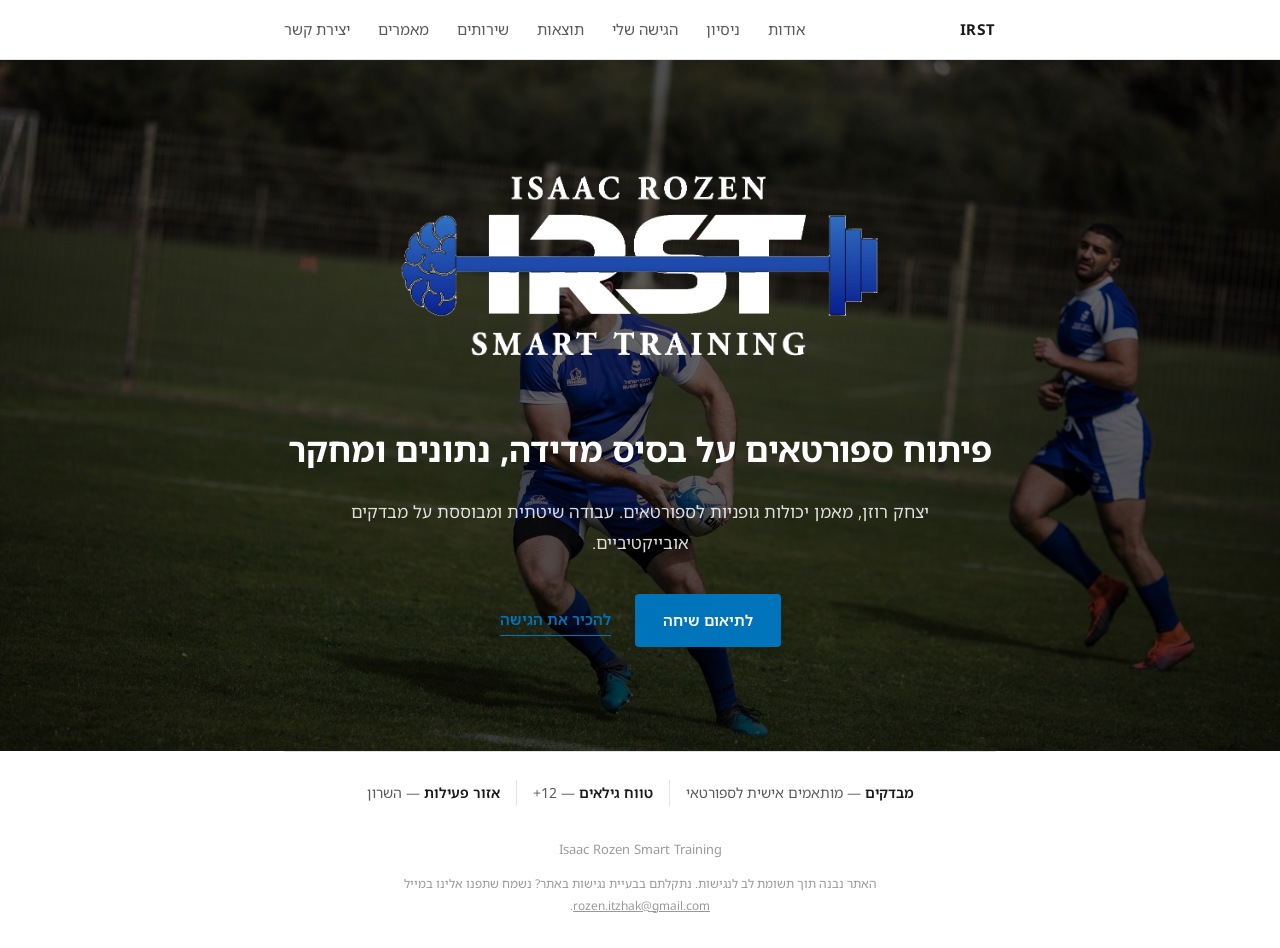
==== commit e0c5f8f4: "Use transparent white-text logo in hero, remove white box background" ====
--- a/index.html
+++ b/index.html
@@ -16,7 +16,7 @@
 
 <header class="site-nav">
   <div class="nav-inner">
-    <div class="nav-brand">IRST</div>
+    <a href="index.html" class="nav-brand">IRST</a>
     <nav class="nav-links" id="navLinks">
       <a href="about.html">אודות</a>
       <a href="experience.html">ניסיון</a>
@@ -35,11 +35,10 @@
 <main id="main">
 
   <!-- ============ HERO ============ -->
-  <!-- TODO: replace hero-bg.jpg with the final background photo -->
   <section class="hero-bg">
     <div class="hero-bg-overlay"></div>
     <div class="wrap hero-content">
-      <img src="logo.jpg" alt="Isaac Rozen Smart Training — IRST" class="hero-logo" id="heroLogo">
+      <img src="logo-white.png" alt="Isaac Rozen Smart Training — IRST" class="hero-logo" id="heroLogo">
 
       <h1>פיתוח ספורטאים על בסיס מדידה, נתונים ומחקר</h1>
       <p class="subtext">
--- a/styles.css
+++ b/styles.css
@@ -200,9 +200,6 @@
   height: auto;
   display: block;
   margin: 0 auto 24px;
-  background: #fff;
-  border-radius: 8px;
-  padding: 12px 20px;
 }
 
 /* Placeholder shown until the real logo file is dropped in (see JS onerror fallback below) */
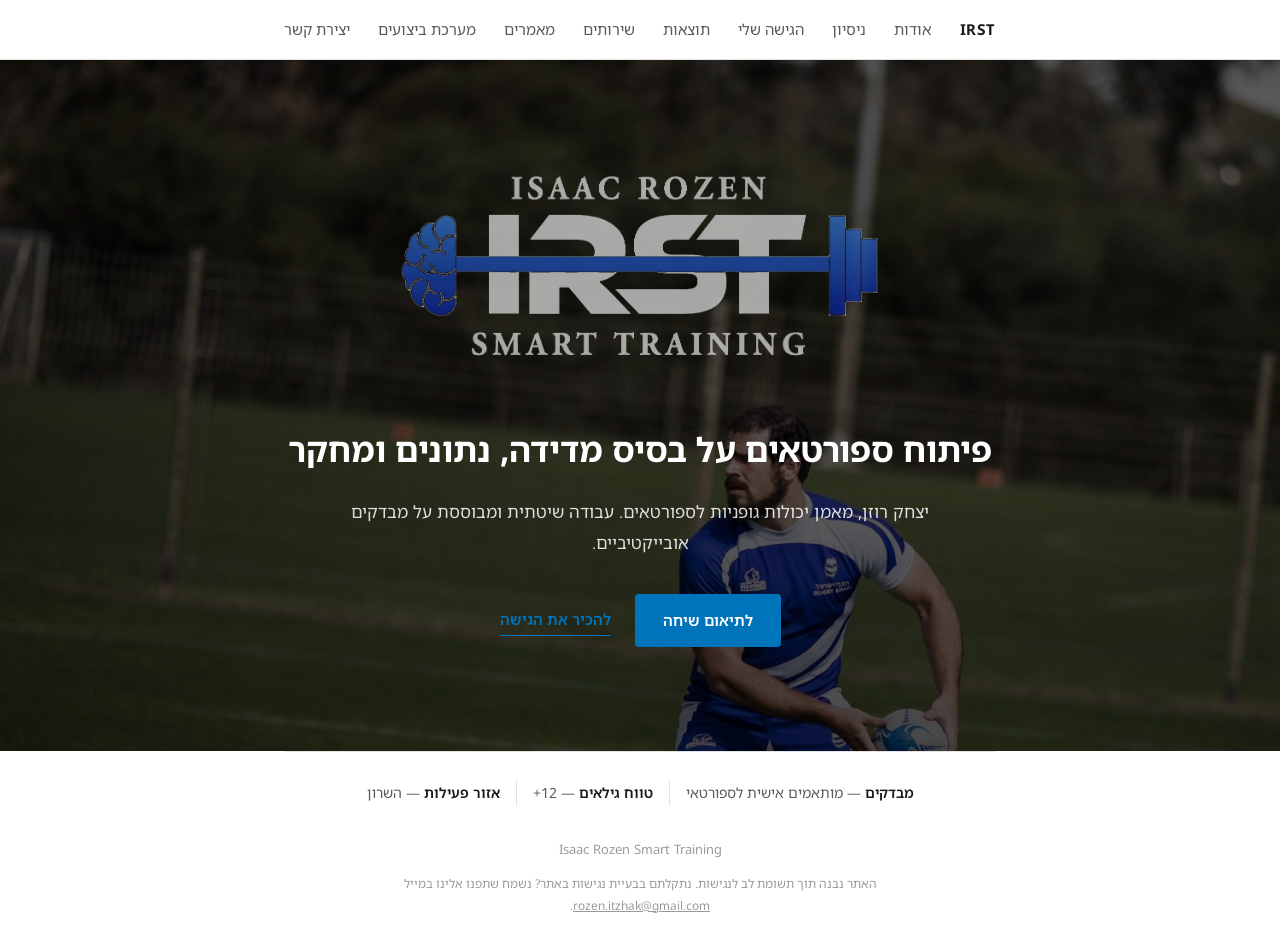
==== commit 9af82e91: "Add performance dashboard link to site navigation Co-Authored-By: Claude Opus 5 <noreply@anthropic.c" ====
--- a/index.html
+++ b/index.html
@@ -24,6 +24,7 @@
       <a href="results.html">תוצאות</a>
       <a href="services.html">שירותים</a>
       <a href="articles.html">מאמרים</a>
+      <a href="https://dashing-dragon-722b01.netlify.app/" target="_blank" rel="noopener">מערכת ביצועים</a>
       <a href="contact.html">יצירת קשר</a>
     </nav>
     <button class="nav-toggle" id="navToggle" aria-label="פתיחת תפריט" aria-expanded="false">
--- a/styles.css
+++ b/styles.css
@@ -119,7 +119,7 @@
 .nav-toggle.open span::before { transform: translateY(8px) rotate(45deg); }
 .nav-toggle.open span::after { transform: translateY(-8px) rotate(-45deg); }
 
-@media (max-width: 700px) {
+@media (max-width: 760px) {
   nav.nav-links {
     position: absolute;
     top: 100%;
@@ -134,7 +134,7 @@
     transition: max-height 0.25s ease;
   }
   nav.nav-links.open {
-    max-height: 400px;
+    max-height: 480px;
   }
   nav.nav-links a {
     padding: 14px 24px;
@@ -180,7 +180,7 @@
   position: relative;
   padding: 72px 0 48px;
   text-align: center;
-  background: #0a0a0a url("hero-bg.jpg") center center / cover no-repeat;
+  background: #0a0a0a url("hero-bg.jpg") right top / cover no-repeat;
 }
 
 .hero-bg-overlay {
@@ -200,6 +200,7 @@
   height: auto;
   display: block;
   margin: 0 auto 24px;
+  opacity: 0.8;
 }
 
 /* Placeholder shown until the real logo file is dropped in (see JS onerror fallback below) */
@@ -541,7 +542,7 @@
 .article-item-image {
   display: block;
   width: 100%;
-  aspect-ratio: 16 / 9;
+  aspect-ratio: 1 / 1;
   object-fit: cover;
   border-radius: 6px;
   margin-bottom: 16px;
@@ -571,7 +572,8 @@
 .article-body p {
   font-size: 16.5px;
 }
-.article-body ul {
+.article-body ul,
+main ul {
   margin: 0 0 20px;
   padding-inline-start: 22px;
 }
@@ -582,7 +584,38 @@
 .article-meta {
   color: var(--text-secondary);
   font-size: 14px;
-  margin-bottom: 40px;
+  margin-bottom: 0;
+}
+.share-buttons {
+  display: flex;
+  flex-wrap: wrap;
+  gap: 10px;
+  margin: 16px 0 40px;
+}
+.share-btn {
+  display: inline-flex;
+  align-items: center;
+  gap: 6px;
+  padding: 8px 14px;
+  border: 1px solid var(--border);
+  border-radius: 999px;
+  font-size: 13px;
+  font-weight: 600;
+  color: var(--text-secondary);
+  background: var(--bg);
+  cursor: pointer;
+  font-family: inherit;
+}
+.share-btn:hover {
+  border-color: var(--accent);
+  color: var(--accent);
+  text-decoration: none;
+}
+.share-btn svg {
+  width: 16px;
+  height: 16px;
+  fill: currentColor;
+  flex-shrink: 0;
 }
 .back-link {
   display: inline-block;
@@ -590,3 +623,42 @@
   font-size: 14px;
   font-weight: 600;
 }
+
+/* ---------- Article tables ---------- */
+
+.article-table-wrap {
+  overflow-x: auto;
+  margin: 0 0 28px;
+}
+.article-table {
+  width: 100%;
+  border-collapse: collapse;
+  font-size: 15px;
+}
+.article-table th,
+.article-table td {
+  padding: 12px 14px;
+  text-align: start;
+  vertical-align: top;
+  border-top: 1px solid var(--border);
+  line-height: 1.6;
+}
+.article-table thead th {
+  border-top: none;
+  border-bottom: 1px solid var(--border);
+  color: var(--text-secondary);
+  font-weight: 600;
+  font-size: 13px;
+}
+.article-table tbody tr:last-child td {
+  border-bottom: 1px solid var(--border);
+}
+.article-table.is-numeric td:not(:first-child) {
+  text-align: center;
+  direction: ltr;
+  color: var(--accent);
+  font-weight: 600;
+  white-space: nowrap;
+}
+.article-table.is-numeric thead th:not(:first-child) { text-align: center; }
+.article-table.is-numeric td:first-child { color: var(--text-secondary); font-size: 14px; }
